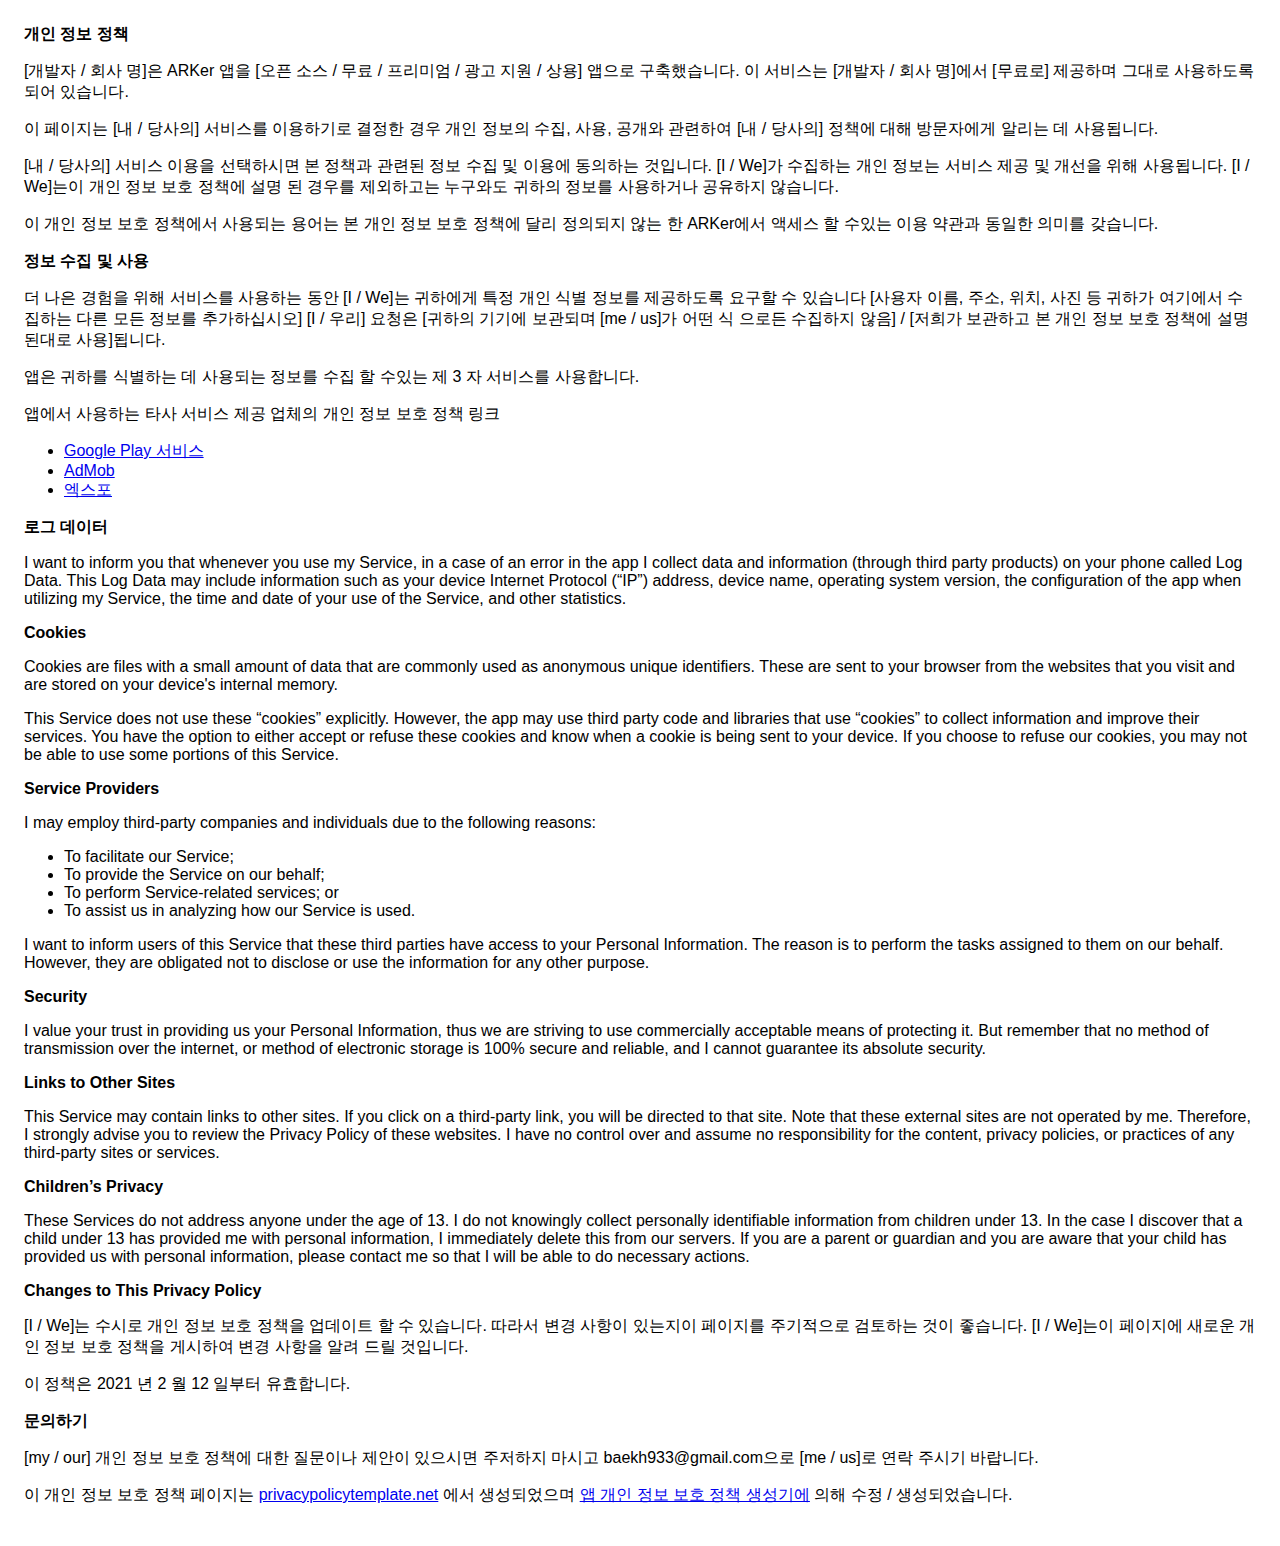
==== privacy.html @ 7e59c6d0 "privacy.html 추가" ====
<!DOCTYPE html>
    <html>
    <head>
      <meta charset='utf-8'>
      <meta name='viewport' content='width=device-width'>
      <title><font style="vertical-align: inherit;"><font style="vertical-align: inherit;">개인 정보 정책</font></font></title>
      <style> body { font-family: 'Helvetica Neue', Helvetica, Arial, sans-serif; padding:1em; } </style>
    </head>
    <body>
    <strong><font style="vertical-align: inherit;"><font style="vertical-align: inherit;">개인 정보 정책</font></font></strong> <p><font style="vertical-align: inherit;"><font style="vertical-align: inherit;">
                  [개발자 / 회사 명]은 ARKer 앱을 [오픈 소스 / 무료 / 프리미엄 / 광고 지원 / 상용] 앱으로 구축했습니다. </font><font style="vertical-align: inherit;">이 서비스는 [개발자 / 회사 명]에서 [무료로] 제공하며 그대로 사용하도록되어 있습니다.
                </font></font></p> <p><font style="vertical-align: inherit;"><font style="vertical-align: inherit;">
                  이 페이지는 [내 / 당사의] 서비스를 이용하기로 결정한 경우 개인 정보의 수집, 사용, 공개와 관련하여 [내 / 당사의] 정책에 대해 방문자에게 알리는 데 사용됩니다.
                </font></font></p> <p><font style="vertical-align: inherit;"><font style="vertical-align: inherit;">
                  [내 / 당사의] 서비스 이용을 선택하시면 본 정책과 관련된 정보 수집 및 이용에 동의하는 것입니다. </font><font style="vertical-align: inherit;">[I / We]가 수집하는 개인 정보는 서비스 제공 및 개선을 위해 사용됩니다. </font><font style="vertical-align: inherit;">[I / We]는이 개인 정보 보호 정책에 설명 된 경우를 제외하고는 누구와도 귀하의 정보를 사용하거나 공유하지 않습니다.
                </font></font></p> <p><font style="vertical-align: inherit;"><font style="vertical-align: inherit;">
                  이 개인 정보 보호 정책에서 사용되는 용어는 본 개인 정보 보호 정책에 달리 정의되지 않는 한 ARKer에서 액세스 할 수있는 이용 약관과 동일한 의미를 갖습니다.
                </font></font></p> <p><strong><font style="vertical-align: inherit;"><font style="vertical-align: inherit;">정보 수집 및 사용</font></font></strong></p> <p><font style="vertical-align: inherit;"><font style="vertical-align: inherit;">
                  더 나은 경험을 위해 서비스를 사용하는 동안 [I / We]는 귀하에게 특정 개인 식별 정보를 제공하도록 요구할 수 있습니다 [사용자 이름, 주소, 위치, 사진 등 귀하가 여기에서 수집하는 다른 모든 정보를 추가하십시오] [I / 우리] 요청은 [귀하의 기기에 보관되며 [me / us]가 어떤 식 으로든 수집하지 않음] / [저희가 보관하고 본 개인 정보 보호 정책에 설명 된대로 사용]됩니다.
                </font></font></p> <div><p><font style="vertical-align: inherit;"><font style="vertical-align: inherit;">
                    앱은 귀하를 식별하는 데 사용되는 정보를 수집 할 수있는 제 3 자 서비스를 사용합니다.
                  </font></font></p> <p><font style="vertical-align: inherit;"><font style="vertical-align: inherit;">
                    앱에서 사용하는 타사 서비스 제공 업체의 개인 정보 보호 정책 링크
                  </font></font></p> <ul><li><a href="https://www.google.com/policies/privacy/" target="_blank" rel="noopener noreferrer"><font style="vertical-align: inherit;"><font style="vertical-align: inherit;">Google Play 서비스</font></font></a></li><li><a href="https://support.google.com/admob/answer/6128543?hl=en" target="_blank" rel="noopener noreferrer"><font style="vertical-align: inherit;"><font style="vertical-align: inherit;">AdMob</font></font></a></li><!----><!----><!----><!----><!----><!----><!----><!----><!----><!----><!----><!----><!----><li><a href="https://expo.io/privacy" target="_blank" rel="noopener noreferrer"><font style="vertical-align: inherit;"><font style="vertical-align: inherit;">엑스포</font></font></a></li><!----><!----><!----><!----><!----><!----><!----><!----><!----></ul></div> <p><strong><font style="vertical-align: inherit;"><font style="vertical-align: inherit;">로그 데이터</font></font></strong></p> <p>
                  I want to inform you that whenever you
                  use my Service, in a case of an error in the app
                  I collect data and information (through third party
                  products) on your phone called Log Data. This Log Data may
                  include information such as your device Internet Protocol
                  (“IP”) address, device name, operating system version, the
                  configuration of the app when utilizing my Service,
                  the time and date of your use of the Service, and other
                  statistics.
                </p> <p><strong>Cookies</strong></p> <p>
                  Cookies are files with a small amount of data that are
                  commonly used as anonymous unique identifiers. These are sent
                  to your browser from the websites that you visit and are
                  stored on your device's internal memory.
                </p> <p>
                  This Service does not use these “cookies” explicitly. However,
                  the app may use third party code and libraries that use
                  “cookies” to collect information and improve their services.
                  You have the option to either accept or refuse these cookies
                  and know when a cookie is being sent to your device. If you
                  choose to refuse our cookies, you may not be able to use some
                  portions of this Service.
                </p> <p><strong>Service Providers</strong></p> <p>
                  I may employ third-party companies and
                  individuals due to the following reasons:
                </p> <ul><li>To facilitate our Service;</li> <li>To provide the Service on our behalf;</li> <li>To perform Service-related services; or</li> <li>To assist us in analyzing how our Service is used.</li></ul> <p>
                  I want to inform users of this Service
                  that these third parties have access to your Personal
                  Information. The reason is to perform the tasks assigned to
                  them on our behalf. However, they are obligated not to
                  disclose or use the information for any other purpose.
                </p> <p><strong>Security</strong></p> <p>
                  I value your trust in providing us your
                  Personal Information, thus we are striving to use commercially
                  acceptable means of protecting it. But remember that no method
                  of transmission over the internet, or method of electronic
                  storage is 100% secure and reliable, and I cannot
                  guarantee its absolute security.
                </p> <p><strong>Links to Other Sites</strong></p> <p>
                  This Service may contain links to other sites. If you click on
                  a third-party link, you will be directed to that site. Note
                  that these external sites are not operated by me.
                  Therefore, I strongly advise you to review the
                  Privacy Policy of these websites. I have
                  no control over and assume no responsibility for the content,
                  privacy policies, or practices of any third-party sites or
                  services.
                </p> <p><strong>Children’s Privacy</strong></p> <p>
                  These Services do not address anyone under the age of 13.
                  I do not knowingly collect personally
                  identifiable information from children under 13. In the case
                  I discover that a child under 13 has provided
                  me with personal information, I immediately
                  delete this from our servers. If you are a parent or guardian
                  and you are aware that your child has provided us with
                  personal information, please contact me so that
                  I will be able to do necessary actions.
                </p> <p><strong>Changes to This Privacy Policy</strong></p> <p><font style="vertical-align: inherit;"><font style="vertical-align: inherit;">
                  [I / We]는 수시로 개인 정보 보호 정책을 업데이트 할 수 있습니다. </font><font style="vertical-align: inherit;">따라서 변경 사항이 있는지이 페이지를 주기적으로 검토하는 것이 좋습니다. </font><font style="vertical-align: inherit;">[I / We]는이 페이지에 새로운 개인 정보 보호 정책을 게시하여 변경 사항을 알려 드릴 것입니다.
                </font></font></p> <p><font style="vertical-align: inherit;"><font style="vertical-align: inherit;">이 정책은 2021 년 2 월 12 일부터 유효합니다.</font></font></p> <p><strong><font style="vertical-align: inherit;"><font style="vertical-align: inherit;">문의하기</font></font></strong></p> <p><font style="vertical-align: inherit;"><font style="vertical-align: inherit;">
                  [my / our] 개인 정보 보호 정책에 대한 질문이나 제안이 있으시면 주저하지 마시고 baekh933@gmail.com으로 [me / us]로 연락 주시기 바랍니다.
                </font></font></p> <p><font style="vertical-align: inherit;"><font style="vertical-align: inherit;">이 개인 정보 보호 정책 페이지는 </font></font><a href="https://privacypolicytemplate.net" target="_blank" rel="noopener noreferrer"><font style="vertical-align: inherit;"><font style="vertical-align: inherit;">privacypolicytemplate.net</font></font></a><font style="vertical-align: inherit;"><font style="vertical-align: inherit;"> 에서 </font><font style="vertical-align: inherit;">생성되었으며 </font><a href="https://app-privacy-policy-generator.nisrulz.com/" target="_blank" rel="noopener noreferrer"><font style="vertical-align: inherit;">앱 개인 정보 보호 정책 생성기에</font></a><font style="vertical-align: inherit;"> 의해 수정 / 생성되었습니다.</font></font><a href="https://app-privacy-policy-generator.nisrulz.com/" target="_blank" rel="noopener noreferrer"><font style="vertical-align: inherit;"></font></a></p>
    </body>
    </html>
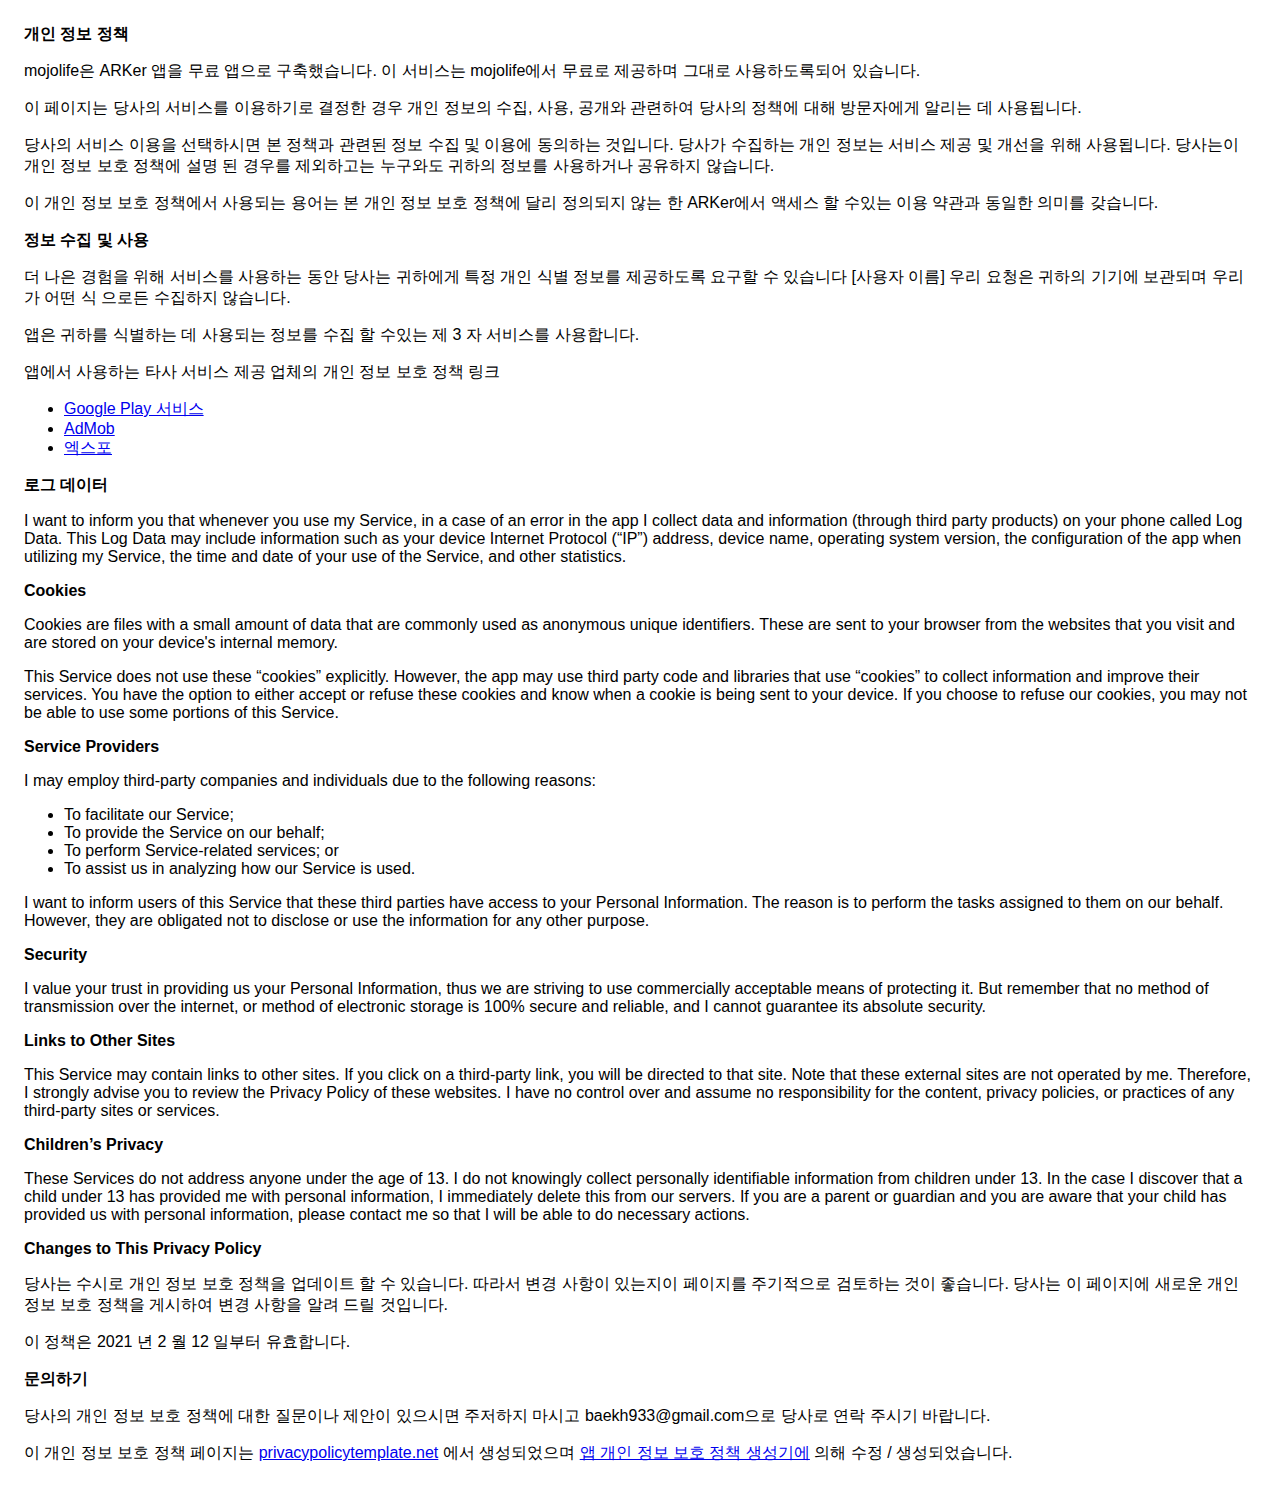
==== commit feaa426d: "privacy.html 수정" ====
--- a/privacy.html
+++ b/privacy.html
@@ -8,15 +8,15 @@
     </head>
     <body>
     <strong><font style="vertical-align: inherit;"><font style="vertical-align: inherit;">개인 정보 정책</font></font></strong> <p><font style="vertical-align: inherit;"><font style="vertical-align: inherit;">
-                  [개발자 / 회사 명]은 ARKer 앱을 [오픈 소스 / 무료 / 프리미엄 / 광고 지원 / 상용] 앱으로 구축했습니다. </font><font style="vertical-align: inherit;">이 서비스는 [개발자 / 회사 명]에서 [무료로] 제공하며 그대로 사용하도록되어 있습니다.
+                  mojolife은 ARKer 앱을 무료 앱으로 구축했습니다. </font><font style="vertical-align: inherit;">이 서비스는 mojolife에서 무료로 제공하며 그대로 사용하도록되어 있습니다.
                 </font></font></p> <p><font style="vertical-align: inherit;"><font style="vertical-align: inherit;">
-                  이 페이지는 [내 / 당사의] 서비스를 이용하기로 결정한 경우 개인 정보의 수집, 사용, 공개와 관련하여 [내 / 당사의] 정책에 대해 방문자에게 알리는 데 사용됩니다.
+                  이 페이지는 당사의 서비스를 이용하기로 결정한 경우 개인 정보의 수집, 사용, 공개와 관련하여 당사의 정책에 대해 방문자에게 알리는 데 사용됩니다.
                 </font></font></p> <p><font style="vertical-align: inherit;"><font style="vertical-align: inherit;">
-                  [내 / 당사의] 서비스 이용을 선택하시면 본 정책과 관련된 정보 수집 및 이용에 동의하는 것입니다. </font><font style="vertical-align: inherit;">[I / We]가 수집하는 개인 정보는 서비스 제공 및 개선을 위해 사용됩니다. </font><font style="vertical-align: inherit;">[I / We]는이 개인 정보 보호 정책에 설명 된 경우를 제외하고는 누구와도 귀하의 정보를 사용하거나 공유하지 않습니다.
+                  당사의 서비스 이용을 선택하시면 본 정책과 관련된 정보 수집 및 이용에 동의하는 것입니다. </font><font style="vertical-align: inherit;">당사가 수집하는 개인 정보는 서비스 제공 및 개선을 위해 사용됩니다. </font><font style="vertical-align: inherit;">당사는이 개인 정보 보호 정책에 설명 된 경우를 제외하고는 누구와도 귀하의 정보를 사용하거나 공유하지 않습니다.
                 </font></font></p> <p><font style="vertical-align: inherit;"><font style="vertical-align: inherit;">
                   이 개인 정보 보호 정책에서 사용되는 용어는 본 개인 정보 보호 정책에 달리 정의되지 않는 한 ARKer에서 액세스 할 수있는 이용 약관과 동일한 의미를 갖습니다.
                 </font></font></p> <p><strong><font style="vertical-align: inherit;"><font style="vertical-align: inherit;">정보 수집 및 사용</font></font></strong></p> <p><font style="vertical-align: inherit;"><font style="vertical-align: inherit;">
-                  더 나은 경험을 위해 서비스를 사용하는 동안 [I / We]는 귀하에게 특정 개인 식별 정보를 제공하도록 요구할 수 있습니다 [사용자 이름, 주소, 위치, 사진 등 귀하가 여기에서 수집하는 다른 모든 정보를 추가하십시오] [I / 우리] 요청은 [귀하의 기기에 보관되며 [me / us]가 어떤 식 으로든 수집하지 않음] / [저희가 보관하고 본 개인 정보 보호 정책에 설명 된대로 사용]됩니다.
+                  더 나은 경험을 위해 서비스를 사용하는 동안 당사는 귀하에게 특정 개인 식별 정보를 제공하도록 요구할 수 있습니다 [사용자 이름] 우리 요청은 귀하의 기기에 보관되며 우리가 어떤 식 으로든 수집하지 않습니다.
                 </font></font></p> <div><p><font style="vertical-align: inherit;"><font style="vertical-align: inherit;">
                     앱은 귀하를 식별하는 데 사용되는 정보를 수집 할 수있는 제 3 자 서비스를 사용합니다.
                   </font></font></p> <p><font style="vertical-align: inherit;"><font style="vertical-align: inherit;">
@@ -80,9 +80,9 @@
                   personal information, please contact me so that
                   I will be able to do necessary actions.
                 </p> <p><strong>Changes to This Privacy Policy</strong></p> <p><font style="vertical-align: inherit;"><font style="vertical-align: inherit;">
-                  [I / We]는 수시로 개인 정보 보호 정책을 업데이트 할 수 있습니다. </font><font style="vertical-align: inherit;">따라서 변경 사항이 있는지이 페이지를 주기적으로 검토하는 것이 좋습니다. </font><font style="vertical-align: inherit;">[I / We]는이 페이지에 새로운 개인 정보 보호 정책을 게시하여 변경 사항을 알려 드릴 것입니다.
+                  당사는 수시로 개인 정보 보호 정책을 업데이트 할 수 있습니다. </font><font style="vertical-align: inherit;">따라서 변경 사항이 있는지이 페이지를 주기적으로 검토하는 것이 좋습니다. </font><font style="vertical-align: inherit;">당사는 이 페이지에 새로운 개인 정보 보호 정책을 게시하여 변경 사항을 알려 드릴 것입니다.
                 </font></font></p> <p><font style="vertical-align: inherit;"><font style="vertical-align: inherit;">이 정책은 2021 년 2 월 12 일부터 유효합니다.</font></font></p> <p><strong><font style="vertical-align: inherit;"><font style="vertical-align: inherit;">문의하기</font></font></strong></p> <p><font style="vertical-align: inherit;"><font style="vertical-align: inherit;">
-                  [my / our] 개인 정보 보호 정책에 대한 질문이나 제안이 있으시면 주저하지 마시고 baekh933@gmail.com으로 [me / us]로 연락 주시기 바랍니다.
+                  당사의 개인 정보 보호 정책에 대한 질문이나 제안이 있으시면 주저하지 마시고 baekh933@gmail.com으로 당사로 연락 주시기 바랍니다.
                 </font></font></p> <p><font style="vertical-align: inherit;"><font style="vertical-align: inherit;">이 개인 정보 보호 정책 페이지는 </font></font><a href="https://privacypolicytemplate.net" target="_blank" rel="noopener noreferrer"><font style="vertical-align: inherit;"><font style="vertical-align: inherit;">privacypolicytemplate.net</font></font></a><font style="vertical-align: inherit;"><font style="vertical-align: inherit;"> 에서 </font><font style="vertical-align: inherit;">생성되었으며 </font><a href="https://app-privacy-policy-generator.nisrulz.com/" target="_blank" rel="noopener noreferrer"><font style="vertical-align: inherit;">앱 개인 정보 보호 정책 생성기에</font></a><font style="vertical-align: inherit;"> 의해 수정 / 생성되었습니다.</font></font><a href="https://app-privacy-policy-generator.nisrulz.com/" target="_blank" rel="noopener noreferrer"><font style="vertical-align: inherit;"></font></a></p>
     </body>
     </html>
